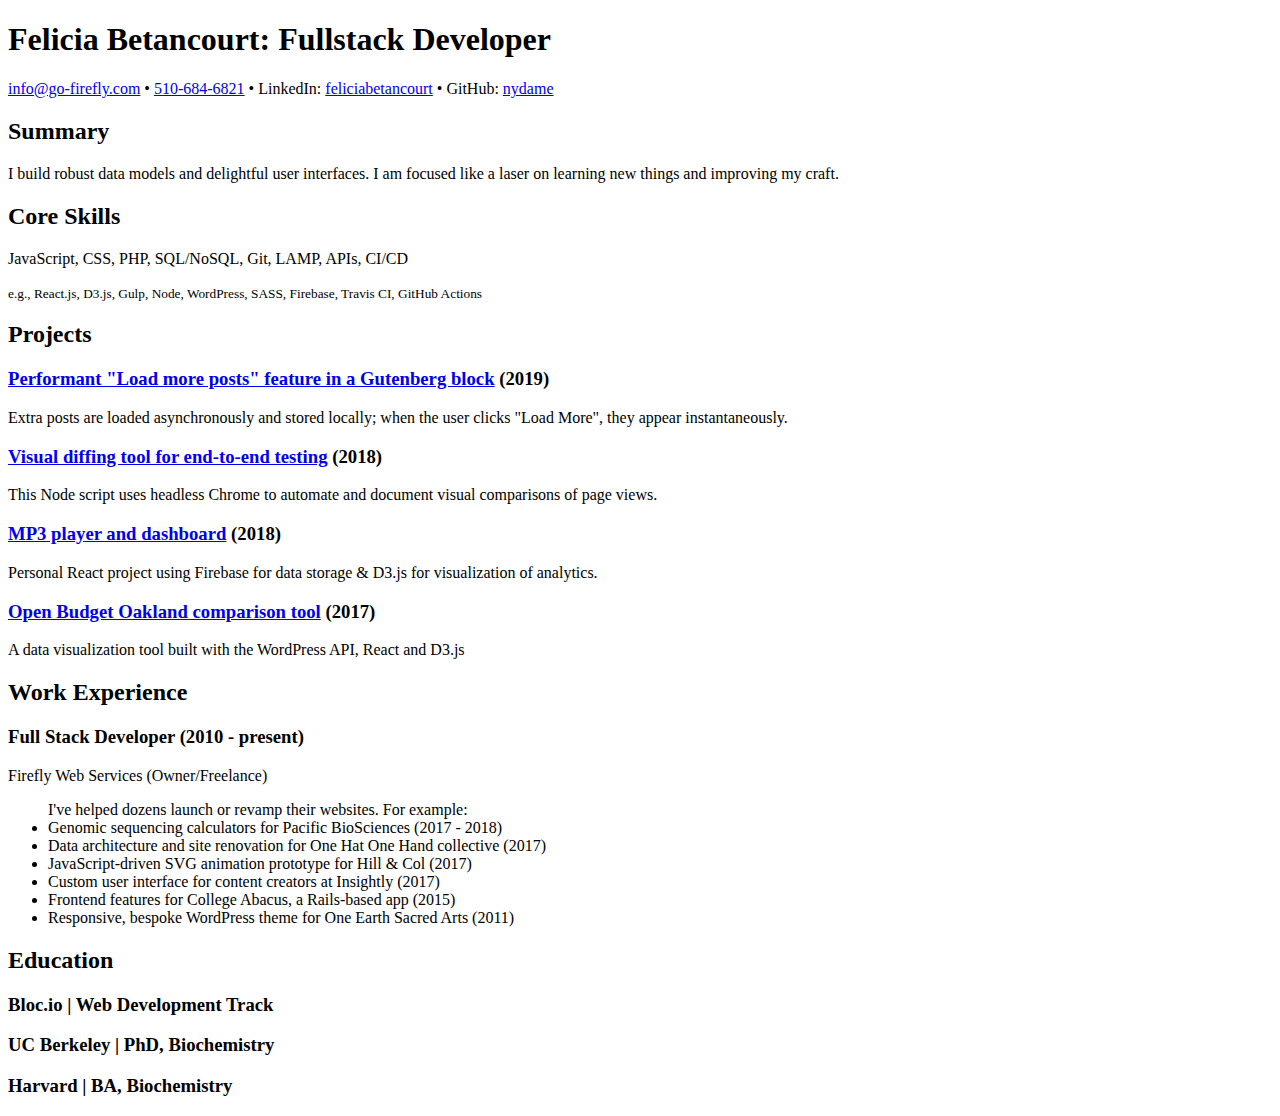
==== index.html @ e4990ed4 "Deploy nydame/resume to github.com/nydame/resume.git:gh-pages" ====
<!doctype html>
<html lang="en">
  <head>
    <meta charset="utf-8">
    <meta name="viewport" content="width=device-width, initial-scale=1.0">
    <title>Felicia Betancourt: Fullstack Developer</title>
    <meta name="description" content="I build robust data models and delightful user interfaces. I am focused like a laser on learning new things and improving my craft.">
    <link rel="stylesheet" href="/resume/css/index.css">
    <link rel="stylesheet" href="/resume/css/prism-base16-monokai.dark.css">
    <link rel="alternate" href="/resume/feed/feed.xml" type="application/atom+xml" title="Felicia Betancourt: Fullstack Developer">
    <link rel="alternate" href="/resume/feed/feed.json" type="application/json" title="Felicia Betancourt: Fullstack Developer">
  </head>
  <body>
    <header>
      
      <h1 class="home">Felicia Betancourt: Fullstack Developer</h1>
      
    </header>
    <main
       class="tmpl-home" >
      
      
<aside class="contact-info">
  <a href="mailto:info@go-firefly.com?subject=from%20resume">info@go-firefly.com</a>
  •
  <a href="tel: +1-510-684-6821">510-684-6821</a>
  • LinkedIn:
  <a href="https://www.linkedin.com/feliciabetancourt/">feliciabetancourt</a>
  • GitHub:
  <a href="https://github.com/nydame/">nydame</a>
</aside>

<h2>Summary</h2>
<p>I build robust data models and delightful user interfaces. I am focused like a laser on learning new things and improving my craft.</p>
<h2>Core Skills</h2>
<p>JavaScript, CSS, PHP, SQL/NoSQL, Git, LAMP, APIs, CI/CD</p>
<small>e.g., React.js, D3.js, Gulp, Node, WordPress, SASS, Firebase, Travis CI, GitHub Actions</small>
<h2 class="section-title projects">Projects</h2>
<h3 class="title">
  <a href="https://magoosh.com/gre/">Performant "Load more posts" feature in a Gutenberg block</a>
  (2019)</h3>
<p class="text">Extra posts are loaded asynchronously and stored locally; when the user clicks "Load More", they appear instantaneously.</p>
<h3 class="title">
  <a href="https://gist.github.com/nydame/11f93f713e59df8e98f840365f03c883">Visual diffing tool for end-to-end testing</a>
  (2018)</h3>
<p class="text">This Node script uses headless Chrome to automate and document visual comparisons of page views.</p>
<h3 class="title">
  <a href="https://nydame-bloc-jams-v2.netlify.com/">MP3 player and dashboard</a>
  (2018)</h3>
<p class="text">Personal React project using Firebase for data storage & D3.js for visualization of analytics.</p>
<h3 class="title">
  <a href="https://openbudgetoakland.org/compare.html">Open Budget Oakland comparison tool</a>
  (2017)</h3>
<p class="text">A data visualization tool built with the WordPress API, React and D3.js</p>
<h2 class="section-title experiences">Work Experience</h2>
<h3 class="position">
  <span>Full Stack Developer</span>
  <span>(2010 - present)</span></h3>
<p class="employer">Firefly Web Services (Owner/Freelance)</p>
<ul>I've helped dozens launch or revamp their websites. For example:
  <li>Genomic sequencing calculators for Pacific BioSciences (2017 - 2018)</li>
  <li>Data architecture and site renovation for One Hat One Hand collective (2017)</li>
  <li>JavaScript-driven SVG animation prototype for Hill & Col (2017)</li>
  <li>Custom user interface for content creators at Insightly (2017)</li>
  <li>Frontend features for College Abacus, a Rails-based app (2015)</li>
  <li>Responsive, bespoke WordPress theme for One Earth Sacred Arts (2011)</li>
</ul>
<h2 class="section-title education">Education</h2>
<h3 class="school">Bloc.io | Web Development Track</h3>
<h3 class="school">UC Berkeley | PhD, Biochemistry</h3>
<h3 class="school">Harvard | BA, Biochemistry</h3>

<blockquote></blockquote>


    </main>
    <footer></footer>
    <!-- Current page: /resume/ -->
  </body>
</html>
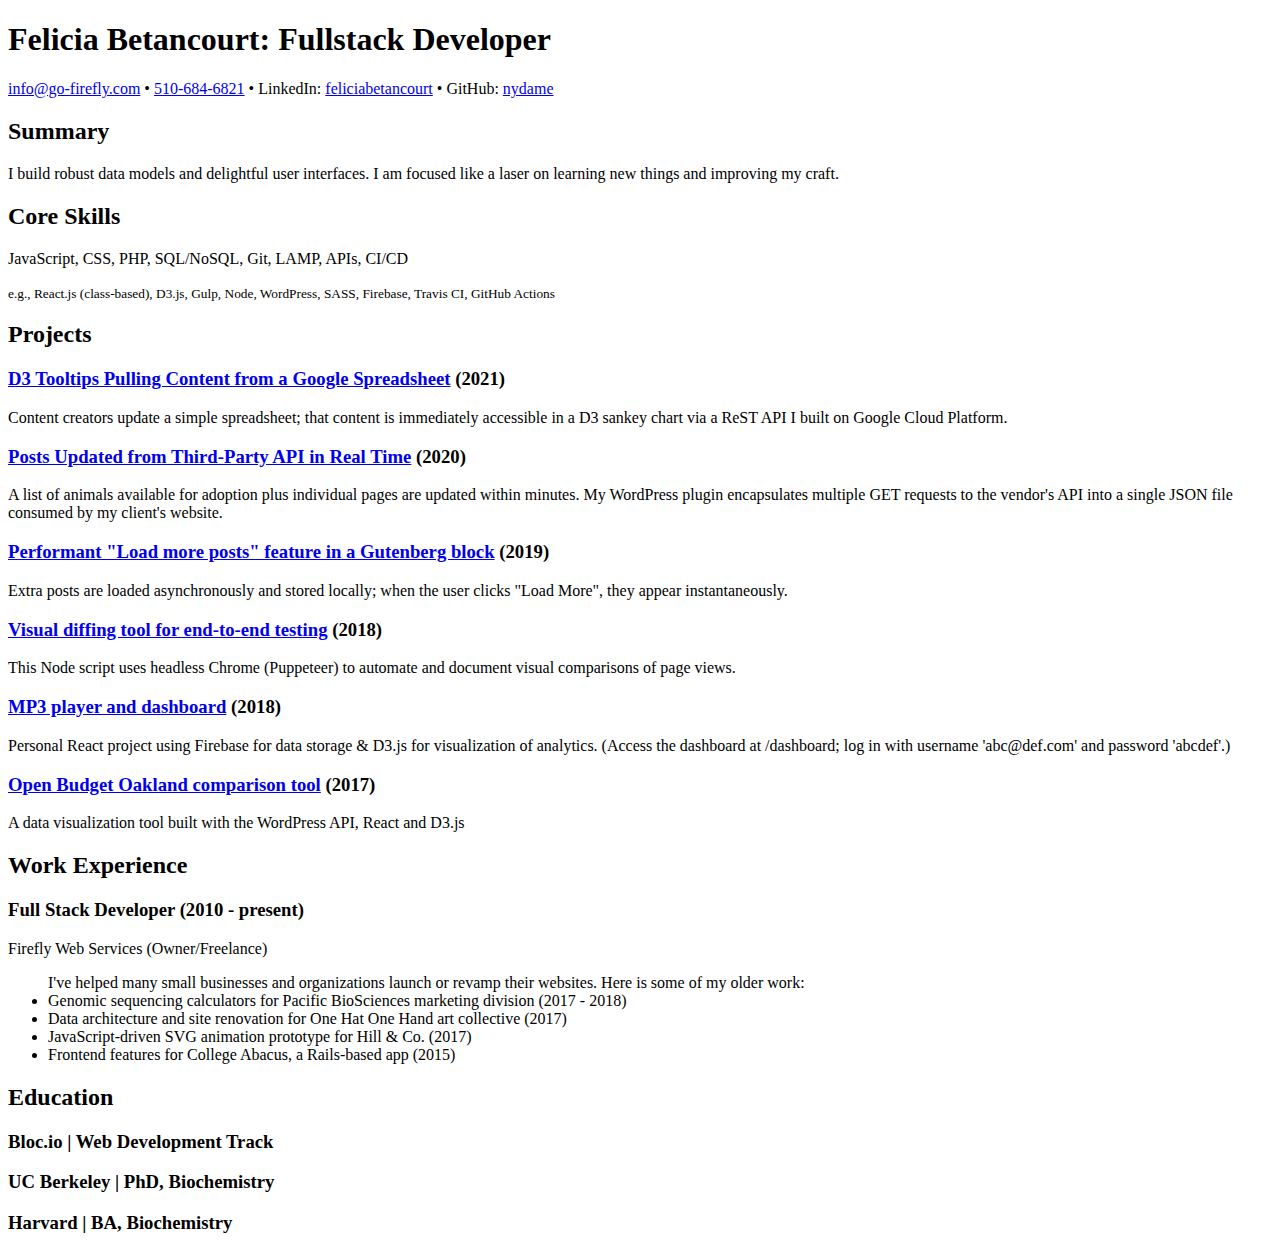
==== commit f5012586: "Deploy nydame/resume to github.com/nydame/resume.git:gh-pages" ====
--- a/index.html
+++ b/index.html
@@ -34,8 +34,16 @@
 <p>I build robust data models and delightful user interfaces. I am focused like a laser on learning new things and improving my craft.</p>
 <h2>Core Skills</h2>
 <p>JavaScript, CSS, PHP, SQL/NoSQL, Git, LAMP, APIs, CI/CD</p>
-<small>e.g., React.js, D3.js, Gulp, Node, WordPress, SASS, Firebase, Travis CI, GitHub Actions</small>
+<small>e.g., React.js (class-based), D3.js, Gulp, Node, WordPress, SASS, Firebase, Travis CI, GitHub Actions</small>
 <h2 class="section-title projects">Projects</h2>
+<h3 class="title">
+  <a href="https://openobudgetakland.org/2019-21-adopted-budget-flow/">D3 Tooltips Pulling Content from a Google Spreadsheet</a>
+  (2021)</h3>
+<p class="text">Content creators update a simple spreadsheet; that content is immediately accessible in a D3 sankey chart via a ReST API I built on Google Cloud Platform.</p>
+<h3 class="title">
+  <a href="https://magoosh.com/gre/">Posts Updated from Third-Party API in Real Time</a>
+  (2020)</h3>
+<p class="text">A list of animals available for adoption plus individual pages are updated within minutes. My WordPress plugin encapsulates multiple GET requests to the vendor's API into a single JSON file consumed by my client's website.</p>
 <h3 class="title">
   <a href="https://magoosh.com/gre/">Performant "Load more posts" feature in a Gutenberg block</a>
   (2019)</h3>
@@ -43,11 +51,11 @@
 <h3 class="title">
   <a href="https://gist.github.com/nydame/11f93f713e59df8e98f840365f03c883">Visual diffing tool for end-to-end testing</a>
   (2018)</h3>
-<p class="text">This Node script uses headless Chrome to automate and document visual comparisons of page views.</p>
+<p class="text">This Node script uses headless Chrome (Puppeteer) to automate and document visual comparisons of page views.</p>
 <h3 class="title">
   <a href="https://nydame-bloc-jams-v2.netlify.com/">MP3 player and dashboard</a>
   (2018)</h3>
-<p class="text">Personal React project using Firebase for data storage & D3.js for visualization of analytics.</p>
+<p class="text">Personal React project using Firebase for data storage & D3.js for visualization of analytics. (Access the dashboard at /dashboard; log in with username 'abc@def.com' and password 'abcdef'.)</p>
 <h3 class="title">
   <a href="https://openbudgetoakland.org/compare.html">Open Budget Oakland comparison tool</a>
   (2017)</h3>
@@ -57,13 +65,11 @@
   <span>Full Stack Developer</span>
   <span>(2010 - present)</span></h3>
 <p class="employer">Firefly Web Services (Owner/Freelance)</p>
-<ul>I've helped dozens launch or revamp their websites. For example:
-  <li>Genomic sequencing calculators for Pacific BioSciences (2017 - 2018)</li>
-  <li>Data architecture and site renovation for One Hat One Hand collective (2017)</li>
-  <li>JavaScript-driven SVG animation prototype for Hill & Col (2017)</li>
-  <li>Custom user interface for content creators at Insightly (2017)</li>
+<ul>I've helped many small businesses and organizations launch or revamp their websites. Here is some of my older work:
+  <li>Genomic sequencing calculators for Pacific BioSciences marketing division (2017 - 2018)</li>
+  <li>Data architecture and site renovation for One Hat One Hand art collective (2017)</li>
+  <li>JavaScript-driven SVG animation prototype for Hill & Co. (2017)</li>
   <li>Frontend features for College Abacus, a Rails-based app (2015)</li>
-  <li>Responsive, bespoke WordPress theme for One Earth Sacred Arts (2011)</li>
 </ul>
 <h2 class="section-title education">Education</h2>
 <h3 class="school">Bloc.io | Web Development Track</h3>
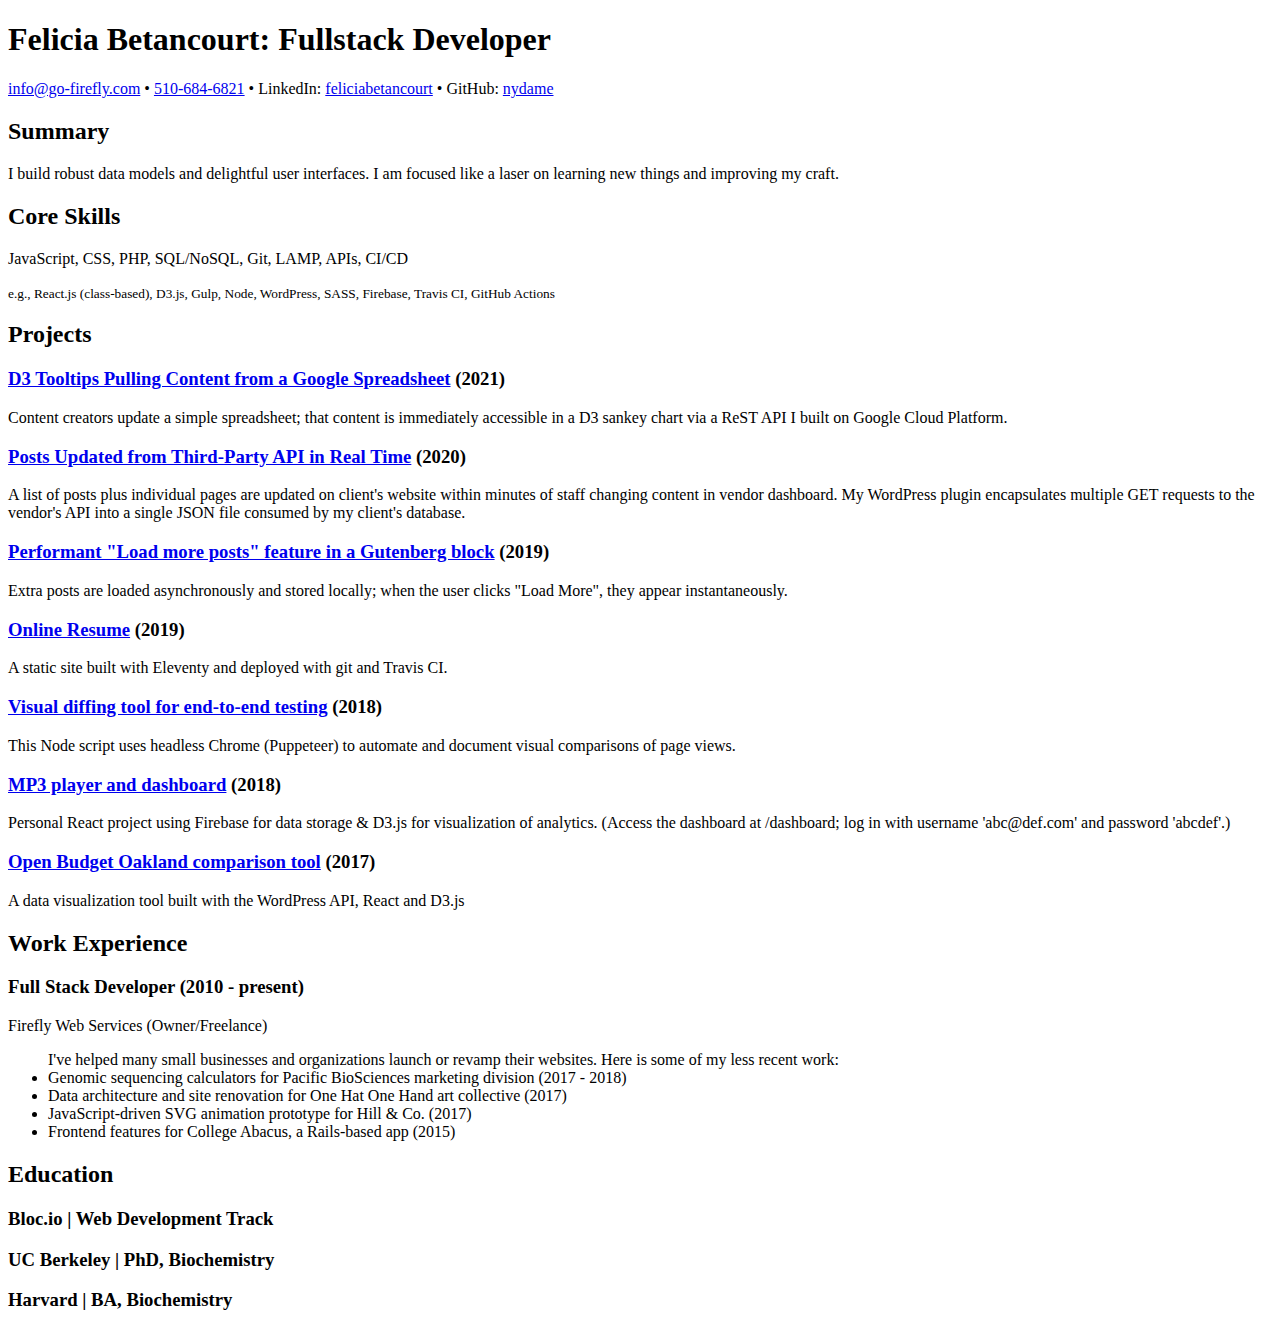
==== commit c218fe50: "Deploy nydame/resume to github.com/nydame/resume.git:gh-pages" ====
--- a/index.html
+++ b/index.html
@@ -37,17 +37,21 @@
 <small>e.g., React.js (class-based), D3.js, Gulp, Node, WordPress, SASS, Firebase, Travis CI, GitHub Actions</small>
 <h2 class="section-title projects">Projects</h2>
 <h3 class="title">
-  <a href="https://openobudgetakland.org/2019-21-adopted-budget-flow/">D3 Tooltips Pulling Content from a Google Spreadsheet</a>
+  <a href="https://openbudgetoakland.org/2019-21-adopted-budget-flow">D3 Tooltips Pulling Content from a Google Spreadsheet</a>
   (2021)</h3>
 <p class="text">Content creators update a simple spreadsheet; that content is immediately accessible in a D3 sankey chart via a ReST API I built on Google Cloud Platform.</p>
 <h3 class="title">
-  <a href="https://magoosh.com/gre/">Posts Updated from Third-Party API in Real Time</a>
+  <a href="https://humanesocietysoco.org/available-animals/">Posts Updated from Third-Party API in Real Time</a>
   (2020)</h3>
-<p class="text">A list of animals available for adoption plus individual pages are updated within minutes. My WordPress plugin encapsulates multiple GET requests to the vendor's API into a single JSON file consumed by my client's website.</p>
+<p class="text">A list of posts plus individual pages are updated on client's website within minutes of staff changing content in vendor dashboard. My WordPress plugin encapsulates multiple GET requests to the vendor's API into a single JSON file consumed by my client's database.</p>
 <h3 class="title">
   <a href="https://magoosh.com/gre/">Performant "Load more posts" feature in a Gutenberg block</a>
   (2019)</h3>
 <p class="text">Extra posts are loaded asynchronously and stored locally; when the user clicks "Load More", they appear instantaneously.</p>
+<h3 class="title">
+  <a href="https://nydame.github.io/resume/">Online Resume</a>
+  (2019)</h3>
+<p class="text">A static site built with Eleventy and deployed with git and Travis CI.</p>
 <h3 class="title">
   <a href="https://gist.github.com/nydame/11f93f713e59df8e98f840365f03c883">Visual diffing tool for end-to-end testing</a>
   (2018)</h3>
@@ -65,7 +69,7 @@
   <span>Full Stack Developer</span>
   <span>(2010 - present)</span></h3>
 <p class="employer">Firefly Web Services (Owner/Freelance)</p>
-<ul>I've helped many small businesses and organizations launch or revamp their websites. Here is some of my older work:
+<ul>I've helped many small businesses and organizations launch or revamp their websites. Here is some of my less recent work:
   <li>Genomic sequencing calculators for Pacific BioSciences marketing division (2017 - 2018)</li>
   <li>Data architecture and site renovation for One Hat One Hand art collective (2017)</li>
   <li>JavaScript-driven SVG animation prototype for Hill & Co. (2017)</li>
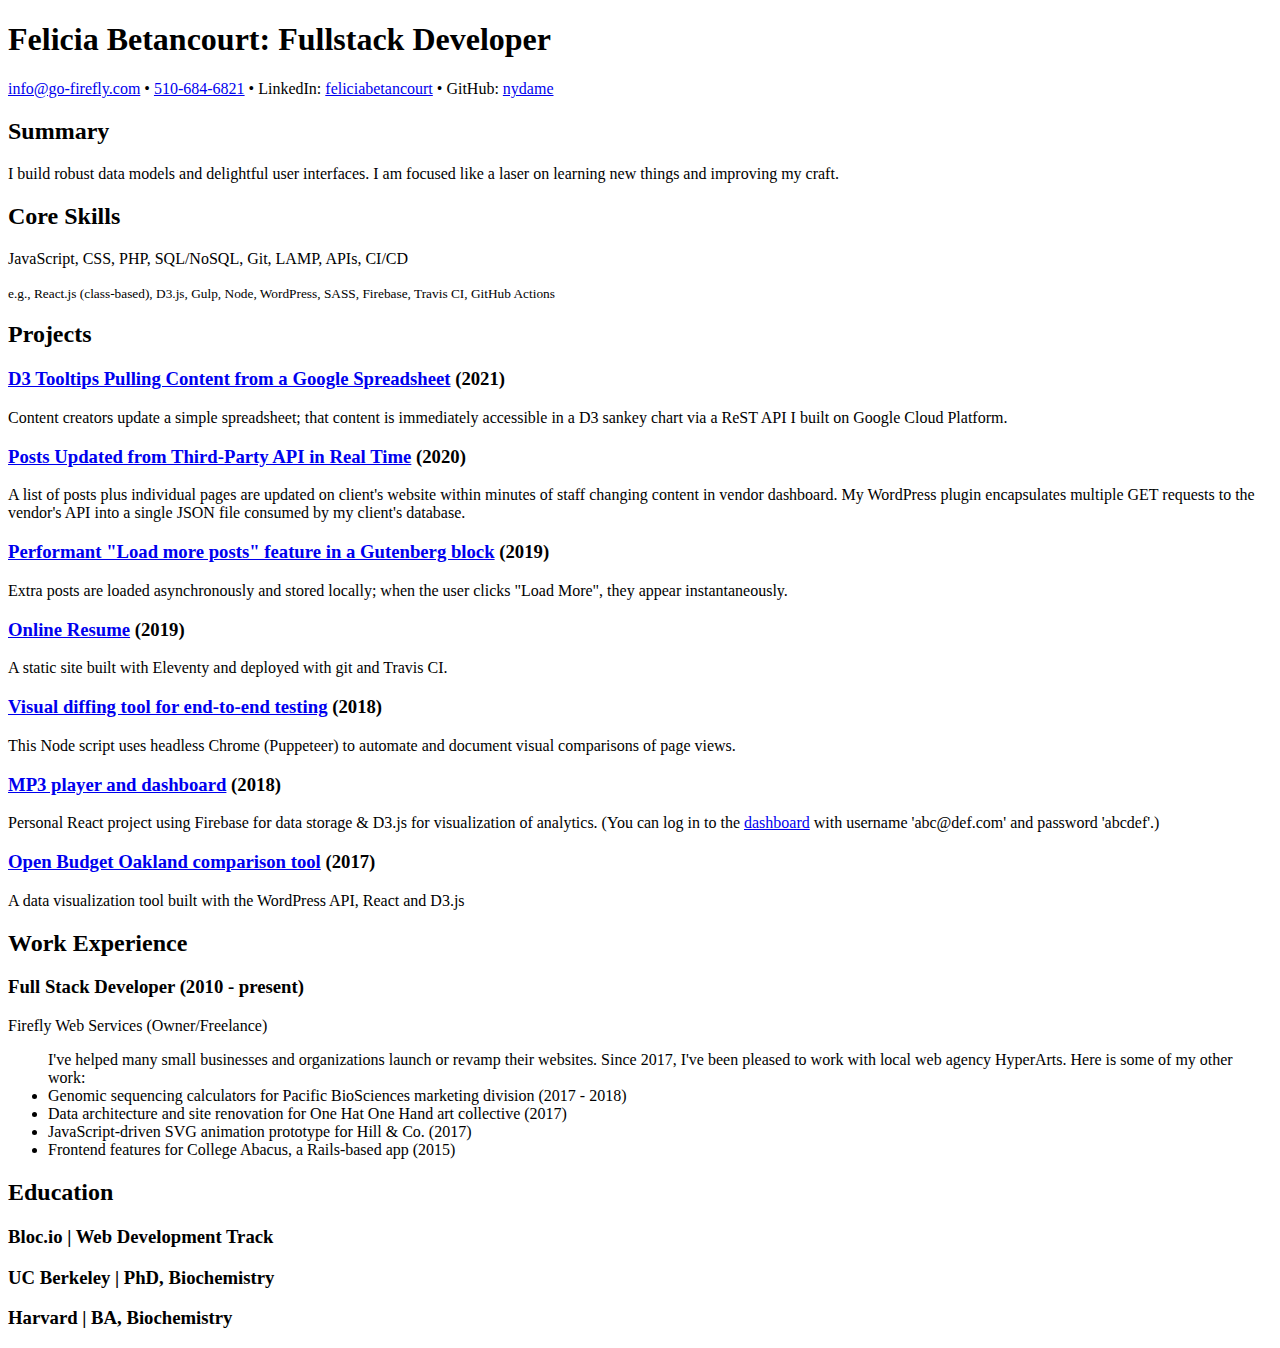
==== commit 5221d94f: "Deploy nydame/resume to github.com/nydame/resume.git:gh-pages" ====
--- a/index.html
+++ b/index.html
@@ -59,7 +59,7 @@
 <h3 class="title">
   <a href="https://nydame-bloc-jams-v2.netlify.com/">MP3 player and dashboard</a>
   (2018)</h3>
-<p class="text">Personal React project using Firebase for data storage & D3.js for visualization of analytics. (Access the dashboard at /dashboard; log in with username 'abc@def.com' and password 'abcdef'.)</p>
+<p class="text">Personal React project using Firebase for data storage & D3.js for visualization of analytics. (You can log in to the <a href="https://nydame-bloc-jams-v2.netlify.com/dashboard">dashboard</a> with username 'abc@def.com' and password 'abcdef'.)</p>
 <h3 class="title">
   <a href="https://openbudgetoakland.org/compare.html">Open Budget Oakland comparison tool</a>
   (2017)</h3>
@@ -69,7 +69,7 @@
   <span>Full Stack Developer</span>
   <span>(2010 - present)</span></h3>
 <p class="employer">Firefly Web Services (Owner/Freelance)</p>
-<ul>I've helped many small businesses and organizations launch or revamp their websites. Here is some of my less recent work:
+<ul>I've helped many small businesses and organizations launch or revamp their websites. Since 2017, I've been pleased to work with local web agency HyperArts. Here is some of my other work:
   <li>Genomic sequencing calculators for Pacific BioSciences marketing division (2017 - 2018)</li>
   <li>Data architecture and site renovation for One Hat One Hand art collective (2017)</li>
   <li>JavaScript-driven SVG animation prototype for Hill & Co. (2017)</li>
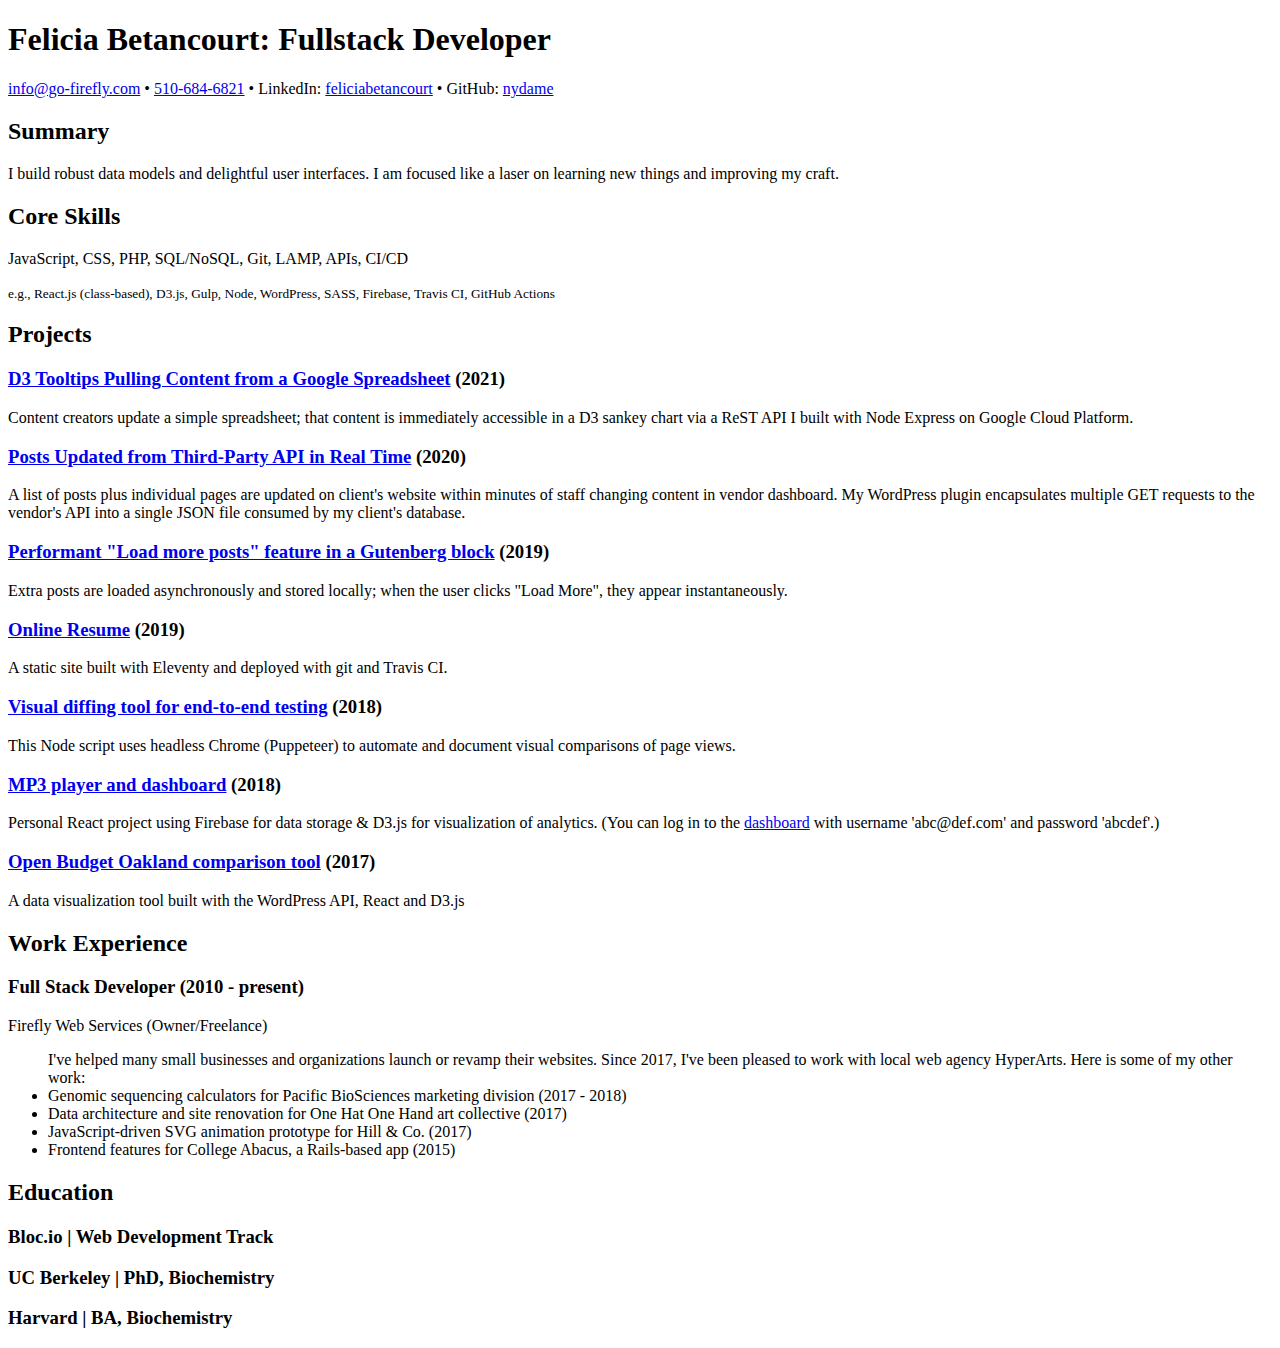
==== commit 3c74fd13: "Deploy nydame/resume to github.com/nydame/resume.git:gh-pages" ====
--- a/index.html
+++ b/index.html
@@ -39,7 +39,7 @@
 <h3 class="title">
   <a href="https://openbudgetoakland.org/2019-21-adopted-budget-flow">D3 Tooltips Pulling Content from a Google Spreadsheet</a>
   (2021)</h3>
-<p class="text">Content creators update a simple spreadsheet; that content is immediately accessible in a D3 sankey chart via a ReST API I built on Google Cloud Platform.</p>
+<p class="text">Content creators update a simple spreadsheet; that content is immediately accessible in a D3 sankey chart via a ReST API I built with Node Express on Google Cloud Platform.</p>
 <h3 class="title">
   <a href="https://humanesocietysoco.org/available-animals/">Posts Updated from Third-Party API in Real Time</a>
   (2020)</h3>
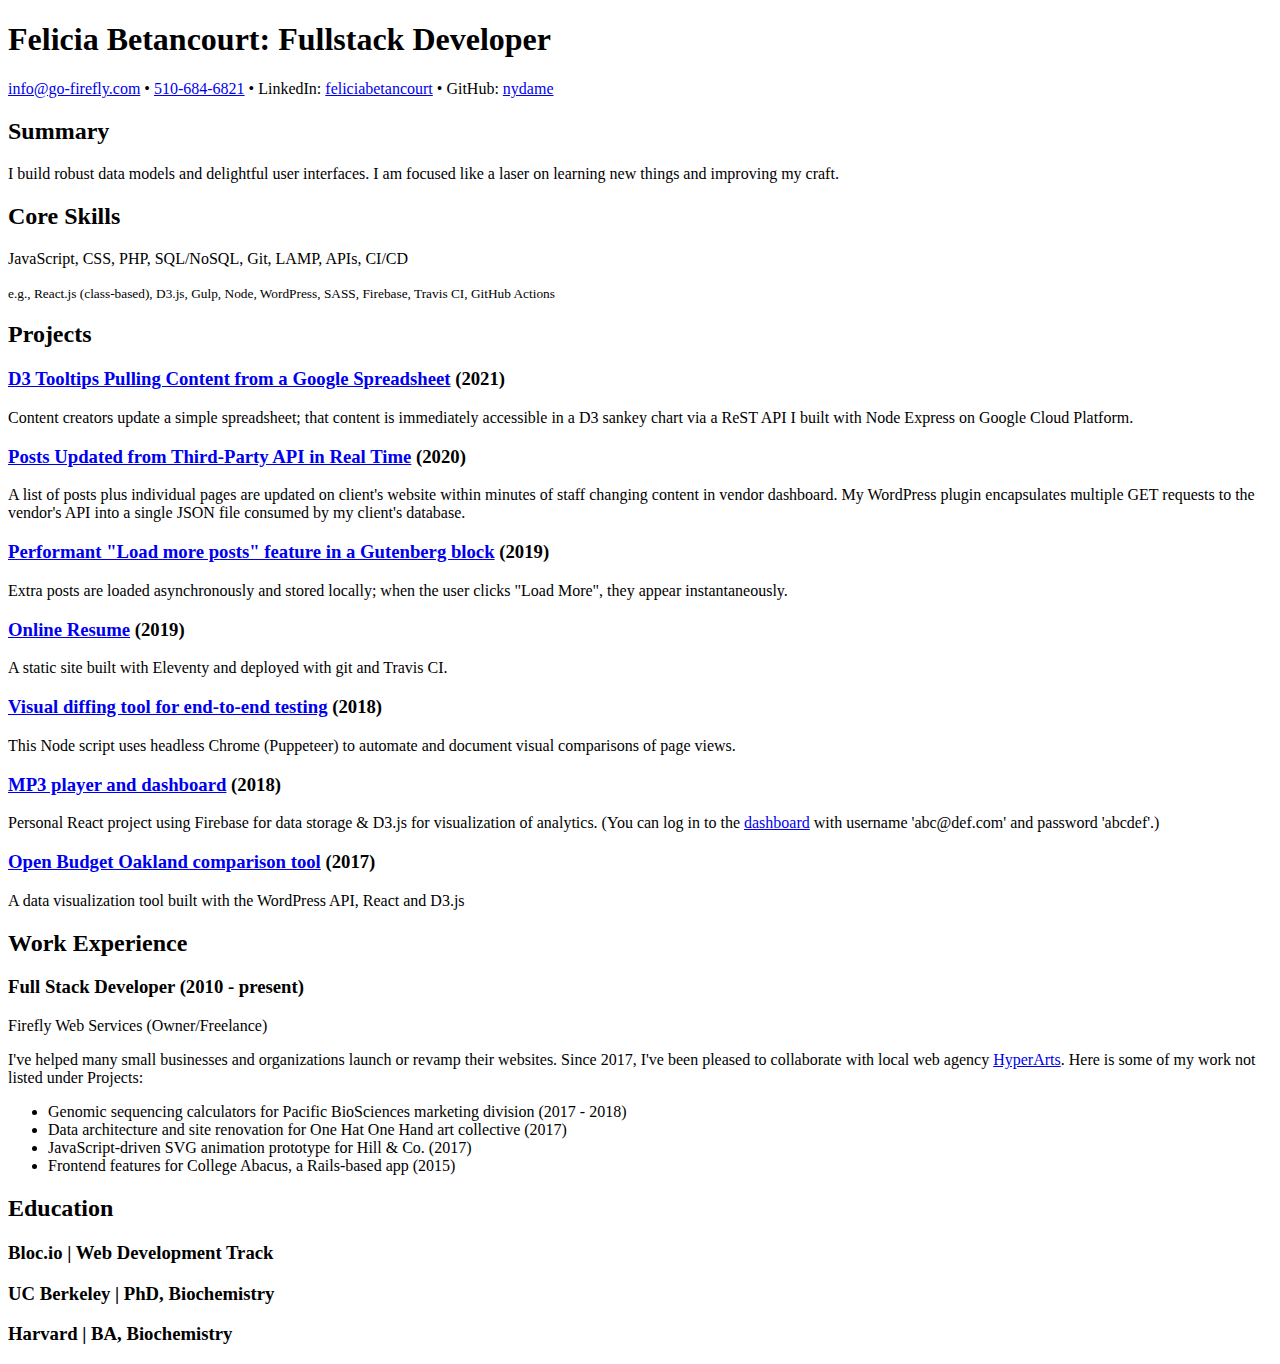
==== commit a29c03a7: "Deploy nydame/resume to github.com/nydame/resume.git:gh-pages" ====
--- a/index.html
+++ b/index.html
@@ -69,7 +69,8 @@
   <span>Full Stack Developer</span>
   <span>(2010 - present)</span></h3>
 <p class="employer">Firefly Web Services (Owner/Freelance)</p>
-<ul>I've helped many small businesses and organizations launch or revamp their websites. Since 2017, I've been pleased to work with local web agency HyperArts. Here is some of my other work:
+<p>I've helped many small businesses and organizations launch or revamp their websites. Since 2017, I've been pleased to collaborate with local web agency <a href="https://hyperarts.com">HyperArts</a>. Here is some of my work not listed under Projects:</p>
+<ul>
   <li>Genomic sequencing calculators for Pacific BioSciences marketing division (2017 - 2018)</li>
   <li>Data architecture and site renovation for One Hat One Hand art collective (2017)</li>
   <li>JavaScript-driven SVG animation prototype for Hill & Co. (2017)</li>
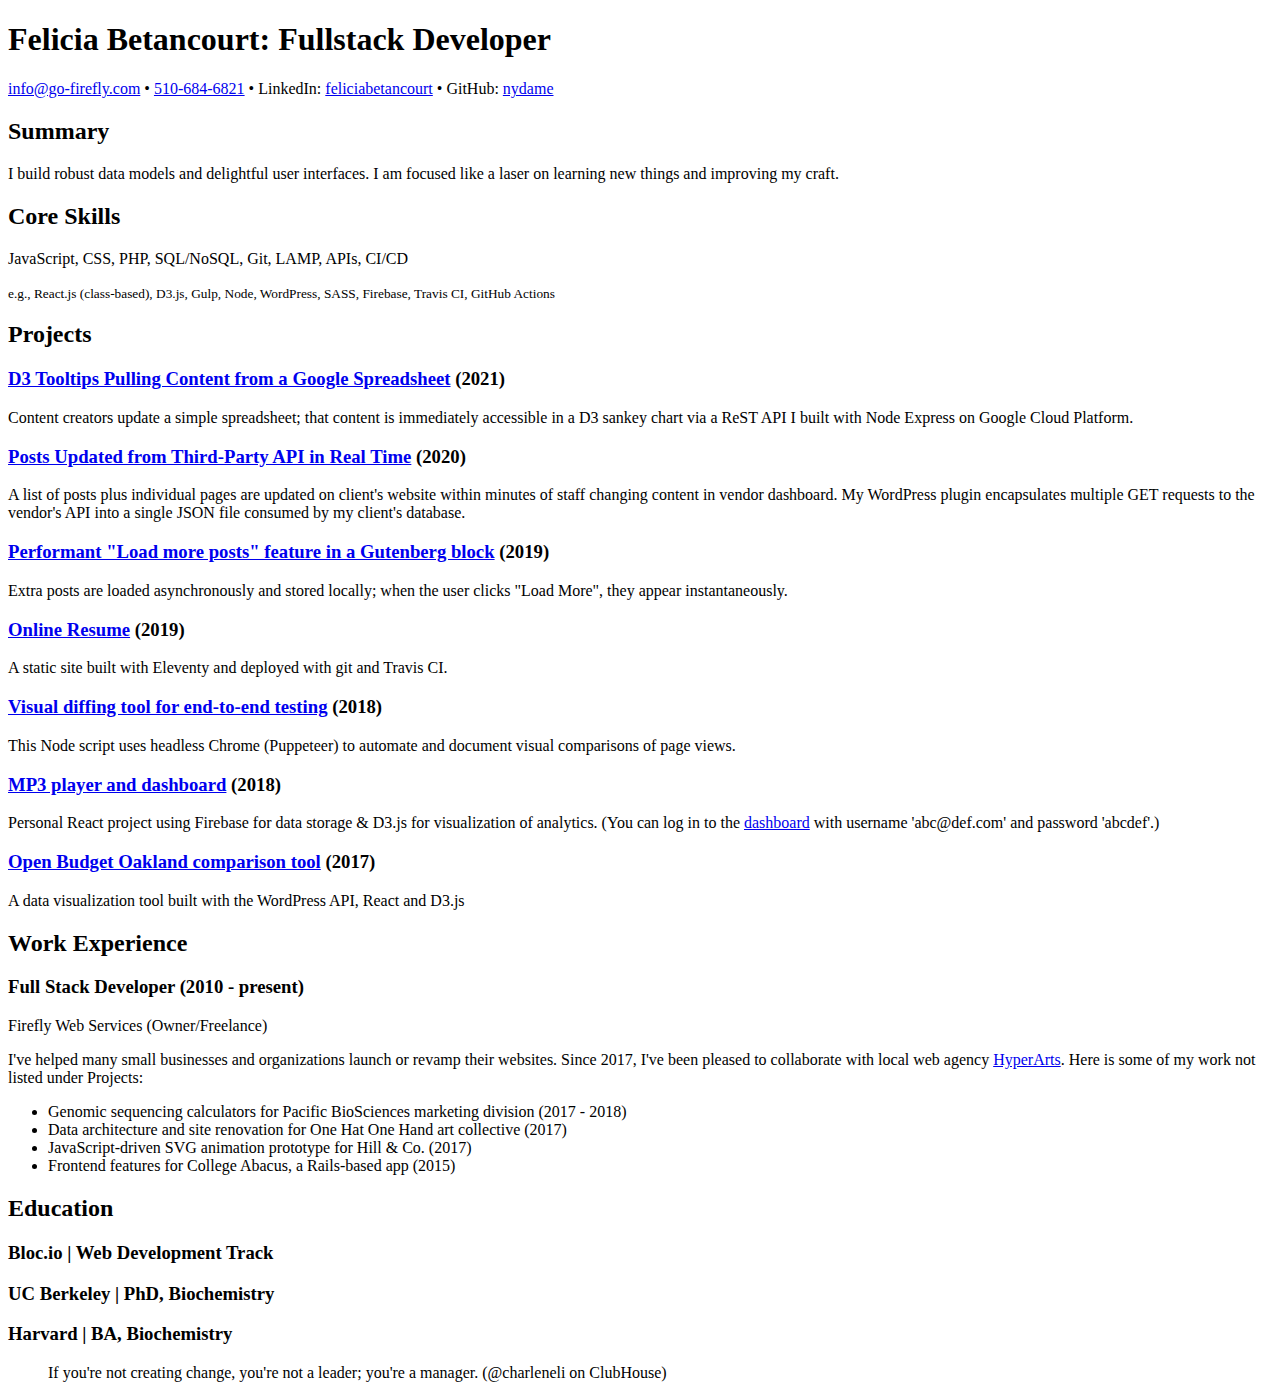
==== commit d337e1a0: "Deploy nydame/resume to github.com/nydame/resume.git:gh-pages" ====
--- a/index.html
+++ b/index.html
@@ -81,7 +81,7 @@
 <h3 class="school">UC Berkeley | PhD, Biochemistry</h3>
 <h3 class="school">Harvard | BA, Biochemistry</h3>
 
-<blockquote></blockquote>
+<blockquote>If you're not creating change, you're not a leader; you're a manager. (@charleneli on ClubHouse)</blockquote>
 
 
     </main>
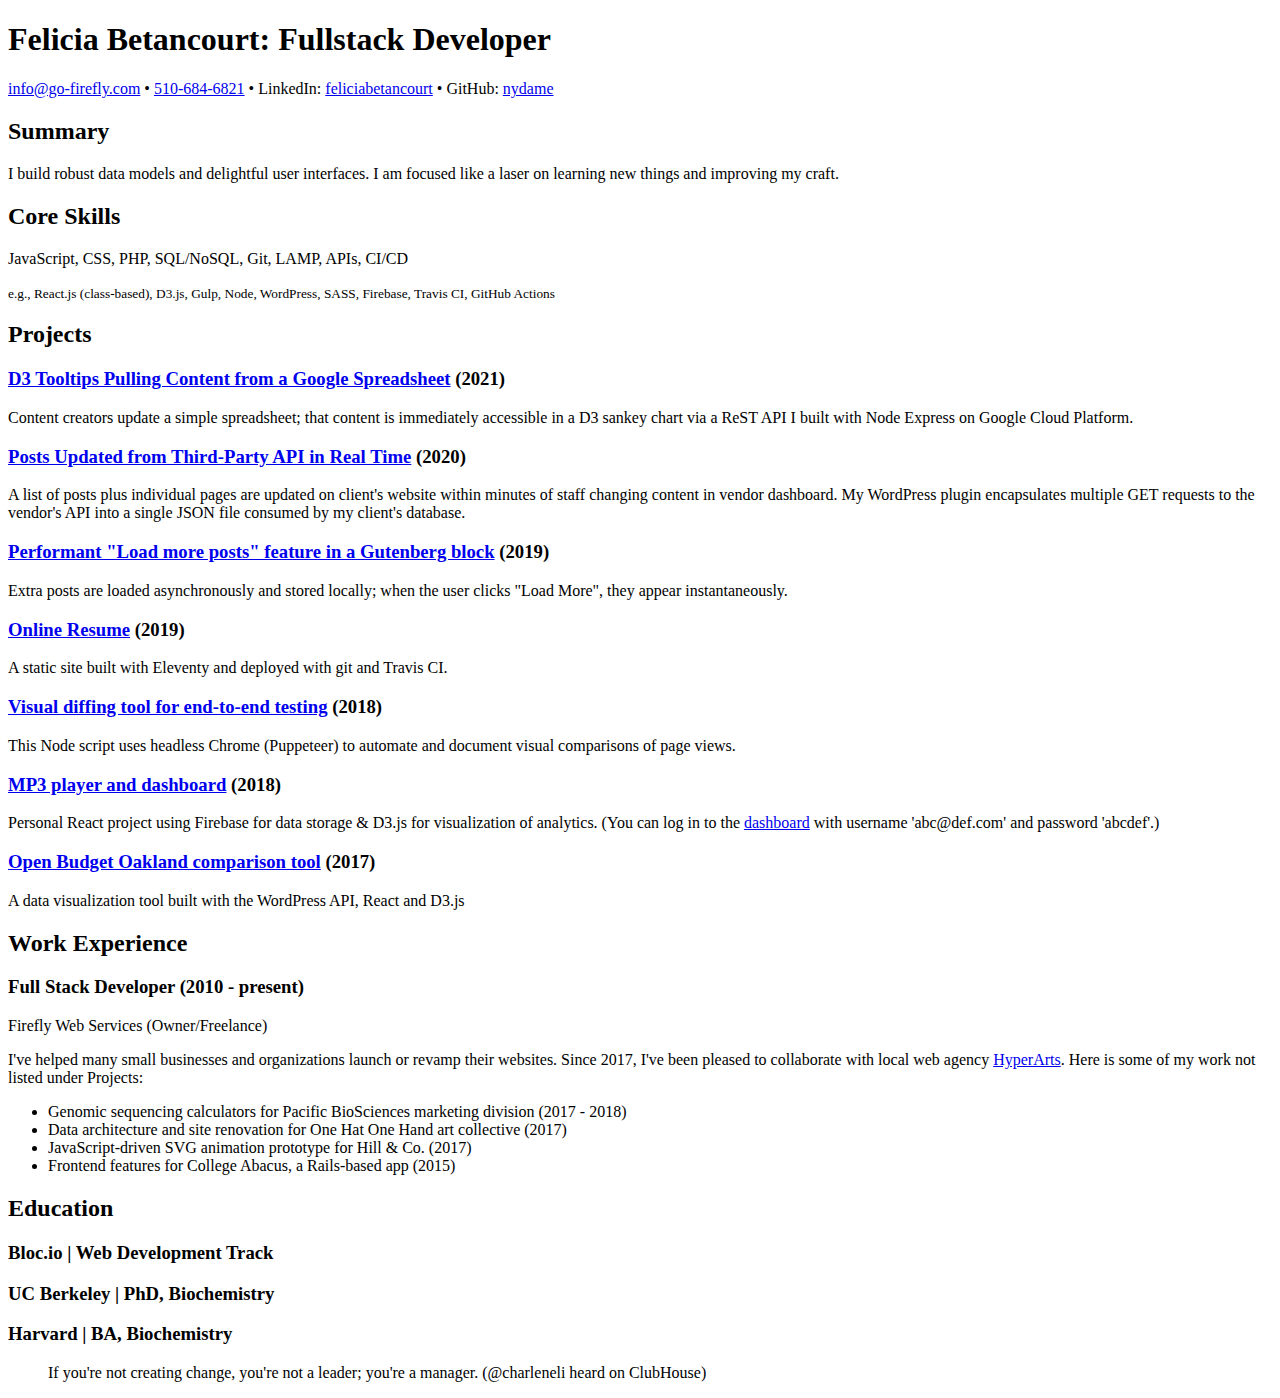
==== commit 28f157c6: "Deploy nydame/resume to github.com/nydame/resume.git:gh-pages" ====
--- a/index.html
+++ b/index.html
@@ -25,7 +25,7 @@
   •
   <a href="tel: +1-510-684-6821">510-684-6821</a>
   • LinkedIn:
-  <a href="https://www.linkedin.com/feliciabetancourt/">feliciabetancourt</a>
+  <a href="https://www.linkedin.com/in/feliciabetancourt/">feliciabetancourt</a>
   • GitHub:
   <a href="https://github.com/nydame/">nydame</a>
 </aside>
@@ -81,7 +81,7 @@
 <h3 class="school">UC Berkeley | PhD, Biochemistry</h3>
 <h3 class="school">Harvard | BA, Biochemistry</h3>
 
-<blockquote>If you're not creating change, you're not a leader; you're a manager. (@charleneli on ClubHouse)</blockquote>
+<blockquote>If you're not creating change, you're not a leader; you're a manager. (@charleneli heard on ClubHouse)</blockquote>
 
 
     </main>
